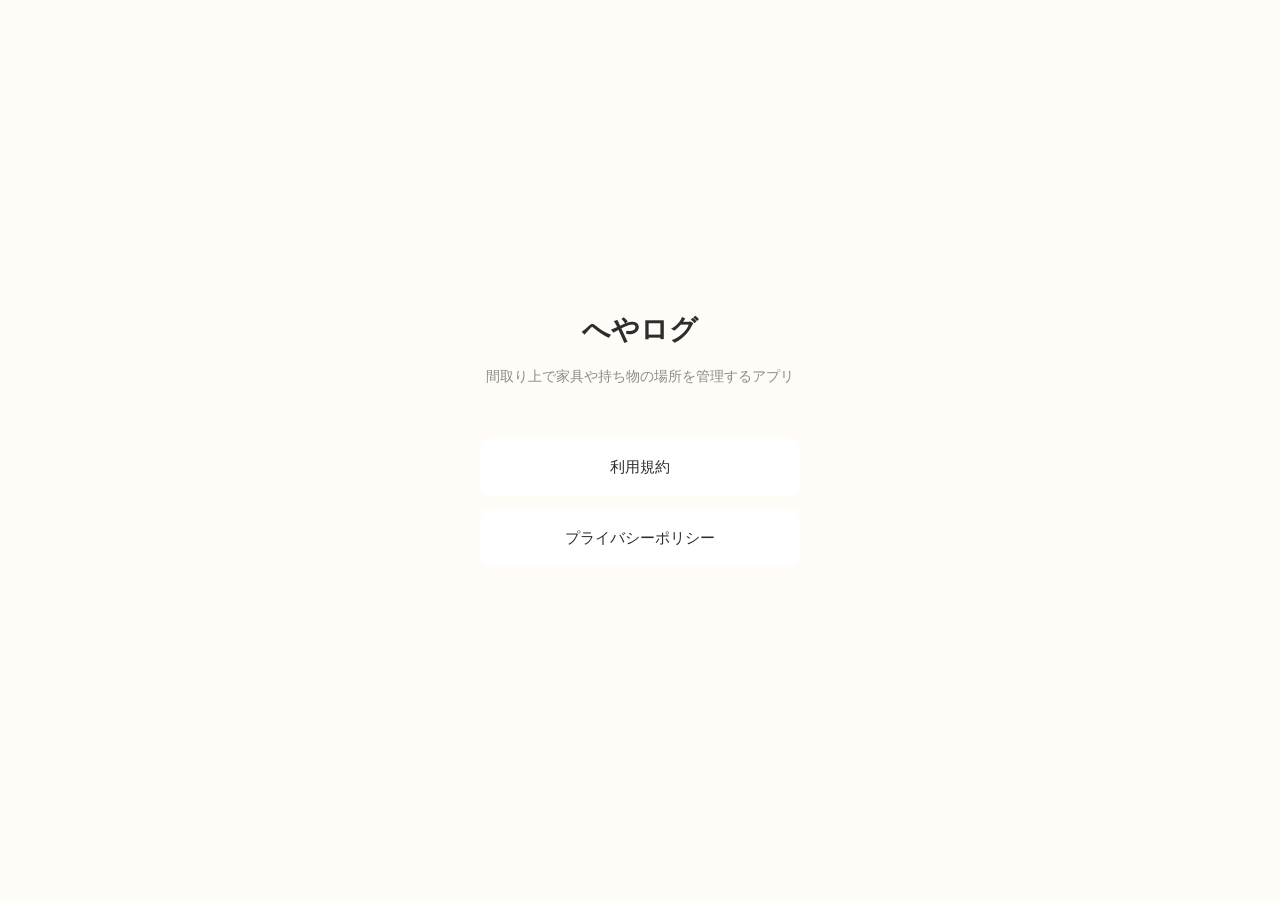
==== heyalog/index.html @ db989c56 "add privacy-policy&terms" ====
<!DOCTYPE html>
<html lang="ja">
<head>
  <meta charset="UTF-8">
  <meta name="viewport" content="width=device-width, initial-scale=1.0">
  <title>へやログ - 法的情報</title>
  <link rel="stylesheet" href="../style.css">
</head>
<body>
  <div class="index-container">
    <h1 class="app-name">へやログ</h1>
    <p class="app-description">間取り上で家具や持ち物の場所を管理するアプリ</p>
    <ul class="link-list">
      <li><a href="terms.html">利用規約</a></li>
      <li><a href="privacy-policy.html">プライバシーポリシー</a></li>
    </ul>
  </div>
</body>
</html>
---- style.css ----
* {
  margin: 0;
  padding: 0;
  box-sizing: border-box;
}

body {
  font-family: "Helvetica Neue", "Hiragino Sans", "Hiragino Kaku Gothic ProN", Meiryo, sans-serif;
  color: #2d2d2d;
  background-color: #fffbf7;
  line-height: 1.8;
  -webkit-font-smoothing: antialiased;
}

.container {
  max-width: 640px;
  margin: 0 auto;
  padding: 48px 24px 80px;
}

.back-link {
  display: inline-block;
  color: #8c8c8c;
  text-decoration: none;
  font-size: 14px;
  margin-bottom: 32px;
}

.back-link:hover {
  color: #e07a5f;
}

h1 {
  font-size: 24px;
  font-weight: 700;
  margin-bottom: 8px;
}

.last-updated {
  font-size: 13px;
  color: #8c8c8c;
  margin-bottom: 40px;
}

h2 {
  font-size: 18px;
  font-weight: 700;
  margin-top: 40px;
  margin-bottom: 12px;
  padding-bottom: 8px;
  border-bottom: 1px solid #f0ebe5;
}

h3 {
  font-size: 16px;
  font-weight: 700;
  margin-top: 24px;
  margin-bottom: 8px;
}

p {
  margin-bottom: 16px;
  font-size: 15px;
}

ul, ol {
  margin-bottom: 16px;
  padding-left: 24px;
}

li {
  margin-bottom: 6px;
  font-size: 15px;
}

a {
  color: #e07a5f;
  text-decoration: none;
}

a:hover {
  text-decoration: underline;
}

.contact-email {
  font-weight: 500;
}

/* index page */
.index-container {
  display: flex;
  flex-direction: column;
  align-items: center;
  justify-content: center;
  min-height: 100vh;
  padding: 24px;
  text-align: center;
}

.index-container .app-name {
  font-size: 28px;
  font-weight: 700;
  margin-bottom: 8px;
}

.index-container .app-description {
  font-size: 14px;
  color: #8c8c8c;
  margin-bottom: 48px;
}

.link-list {
  list-style: none;
  padding: 0;
  width: 100%;
  max-width: 320px;
}

.link-list li {
  margin-bottom: 12px;
}

.link-list a {
  display: block;
  padding: 16px;
  background-color: #fff;
  border-radius: 12px;
  color: #2d2d2d;
  font-size: 15px;
  font-weight: 500;
  transition: background-color 0.2s;
}

.link-list a:hover {
  background-color: #f8f3ee;
  text-decoration: none;
}
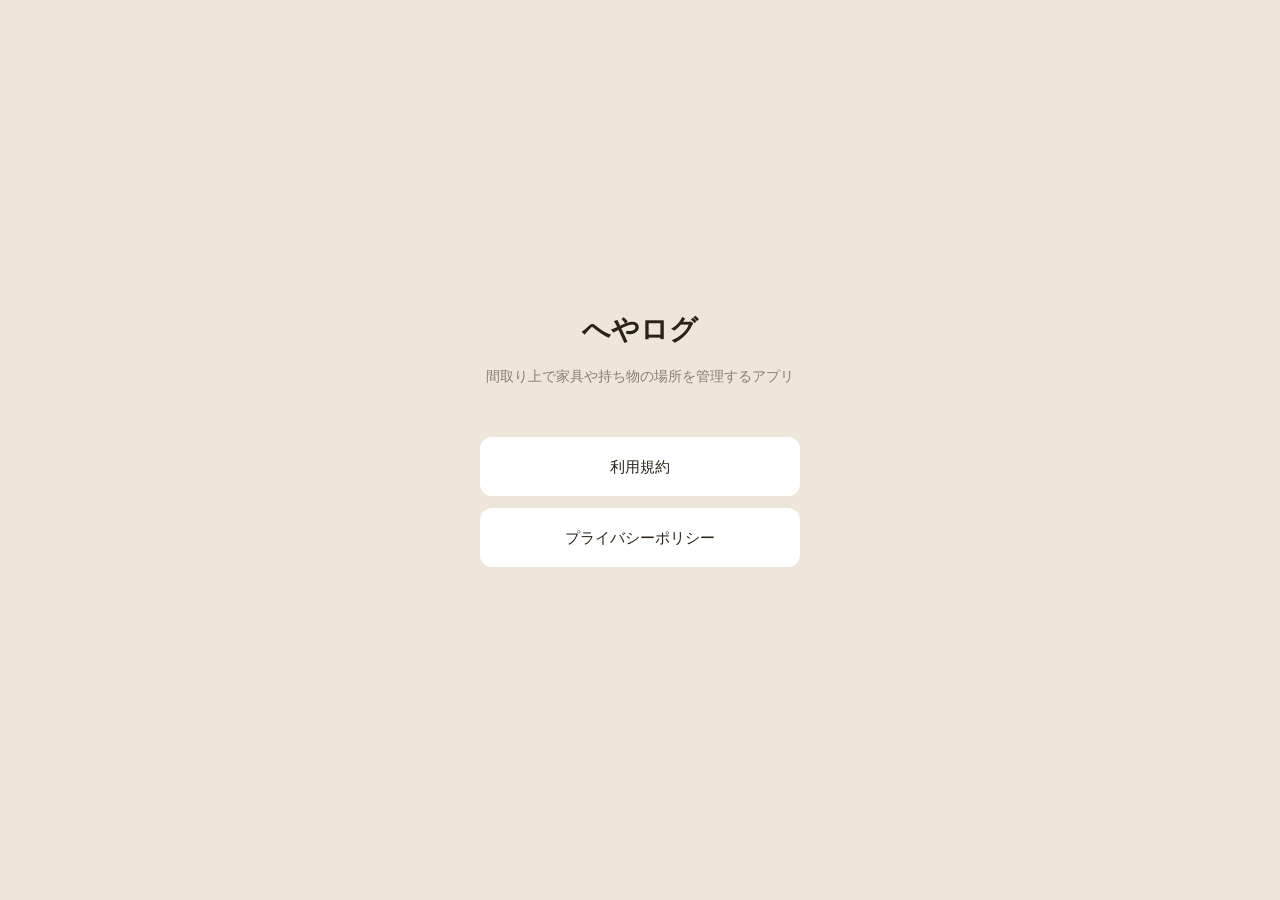
==== commit b3039709: "refactor" ====
--- a/heyalog/index.html
+++ b/heyalog/index.html
@@ -4,7 +4,7 @@
   <meta charset="UTF-8">
   <meta name="viewport" content="width=device-width, initial-scale=1.0">
   <title>へやログ - 法的情報</title>
-  <link rel="stylesheet" href="../style.css">
+  <link rel="stylesheet" href="style.css">
 </head>
 <body>
   <div class="index-container">
--- a/heyalog/style.css
+++ b/heyalog/style.css
@@ -0,0 +1,137 @@
+* {
+  margin: 0;
+  padding: 0;
+  box-sizing: border-box;
+}
+
+body {
+  font-family: "Helvetica Neue", "Hiragino Sans", "Hiragino Kaku Gothic ProN", Meiryo, sans-serif;
+  color: #2C2318;
+  background-color: #EFE6DB;
+  line-height: 1.8;
+  -webkit-font-smoothing: antialiased;
+}
+
+.container {
+  max-width: 640px;
+  margin: 0 auto;
+  padding: 48px 24px 80px;
+}
+
+.back-link {
+  display: inline-block;
+  color: #8C7E70;
+  text-decoration: none;
+  font-size: 14px;
+  margin-bottom: 32px;
+}
+
+.back-link:hover {
+  color: #785A38;
+}
+
+h1 {
+  font-size: 24px;
+  font-weight: 700;
+  margin-bottom: 8px;
+}
+
+.last-updated {
+  font-size: 13px;
+  color: #8C7E70;
+  margin-bottom: 40px;
+}
+
+h2 {
+  font-size: 18px;
+  font-weight: 700;
+  margin-top: 40px;
+  margin-bottom: 12px;
+  padding-bottom: 8px;
+  border-bottom: 1px solid #C9BBA9;
+}
+
+h3 {
+  font-size: 16px;
+  font-weight: 700;
+  margin-top: 24px;
+  margin-bottom: 8px;
+}
+
+p {
+  margin-bottom: 16px;
+  font-size: 15px;
+}
+
+ul, ol {
+  margin-bottom: 16px;
+  padding-left: 24px;
+}
+
+li {
+  margin-bottom: 6px;
+  font-size: 15px;
+}
+
+a {
+  color: #785A38;
+  text-decoration: none;
+}
+
+a:hover {
+  text-decoration: underline;
+}
+
+.contact-email {
+  font-weight: 500;
+}
+
+/* index page */
+.index-container {
+  display: flex;
+  flex-direction: column;
+  align-items: center;
+  justify-content: center;
+  min-height: 100vh;
+  padding: 24px;
+  text-align: center;
+}
+
+.index-container .app-name {
+  font-size: 28px;
+  font-weight: 700;
+  margin-bottom: 8px;
+}
+
+.index-container .app-description {
+  font-size: 14px;
+  color: #8C7E70;
+  margin-bottom: 48px;
+}
+
+.link-list {
+  list-style: none;
+  padding: 0;
+  width: 100%;
+  max-width: 320px;
+}
+
+.link-list li {
+  margin-bottom: 12px;
+}
+
+.link-list a {
+  display: block;
+  padding: 16px;
+  background-color: #FFFFFF;
+  border-radius: 12px;
+  color: #2C2318;
+  font-size: 15px;
+  font-weight: 500;
+  transition: background-color 0.2s;
+}
+
+.link-list a:hover {
+  background-color: #E5DACF;
+  text-decoration: none;
+}
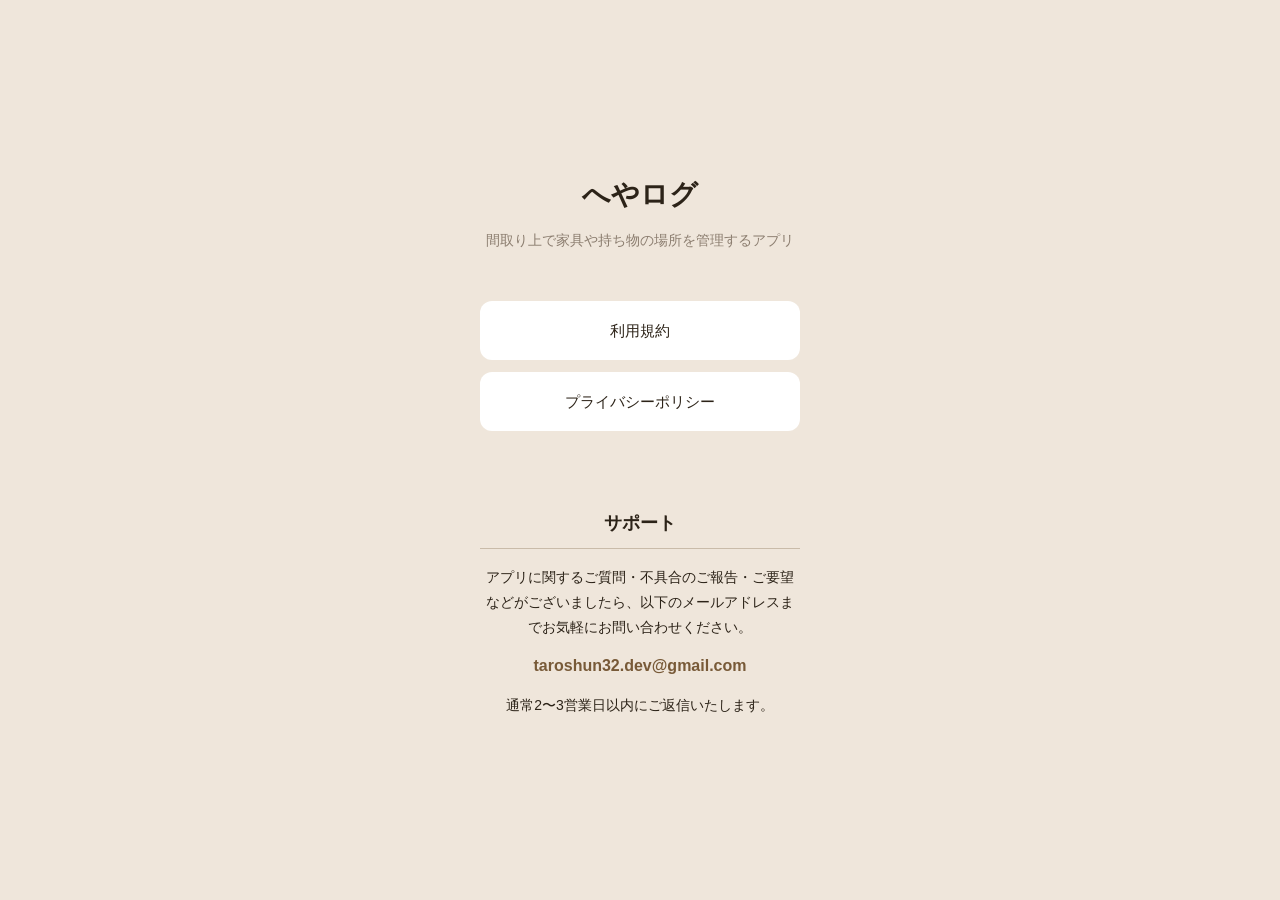
==== commit d3197b16: "update top" ====
--- a/heyalog/index.html
+++ b/heyalog/index.html
@@ -14,6 +14,13 @@
       <li><a href="terms.html">利用規約</a></li>
       <li><a href="privacy-policy.html">プライバシーポリシー</a></li>
     </ul>
+
+    <div class="support-section">
+      <h2>サポート</h2>
+      <p>アプリに関するご質問・不具合のご報告・ご要望などがございましたら、以下のメールアドレスまでお気軽にお問い合わせください。</p>
+      <p class="support-email"><a href="mailto:taroshun32.dev@gmail.com">taroshun32.dev@gmail.com</a></p>
+      <p class="support-note">通常2〜3営業日以内にご返信いたします。</p>
+    </div>
   </div>
 </body>
 </html>
--- a/heyalog/style.css
+++ b/heyalog/style.css
@@ -135,3 +135,37 @@
   background-color: #E5DACF;
   text-decoration: none;
 }
+
+/* support section */
+.support-section {
+  margin-top: 48px;
+  width: 100%;
+  max-width: 320px;
+  text-align: center;
+}
+
+.support-section h2 {
+  font-size: 18px;
+  font-weight: 700;
+  margin-top: 0;
+  margin-bottom: 16px;
+  padding-bottom: 8px;
+  border-bottom: 1px solid #C9BBA9;
+}
+
+.support-section p {
+  font-size: 14px;
+  color: #2C2318;
+  margin-bottom: 12px;
+}
+
+.support-email a {
+  font-size: 16px;
+  font-weight: 600;
+  color: #785A38;
+}
+
+.support-note {
+  font-size: 13px;
+  color: #8C7E70;
+}
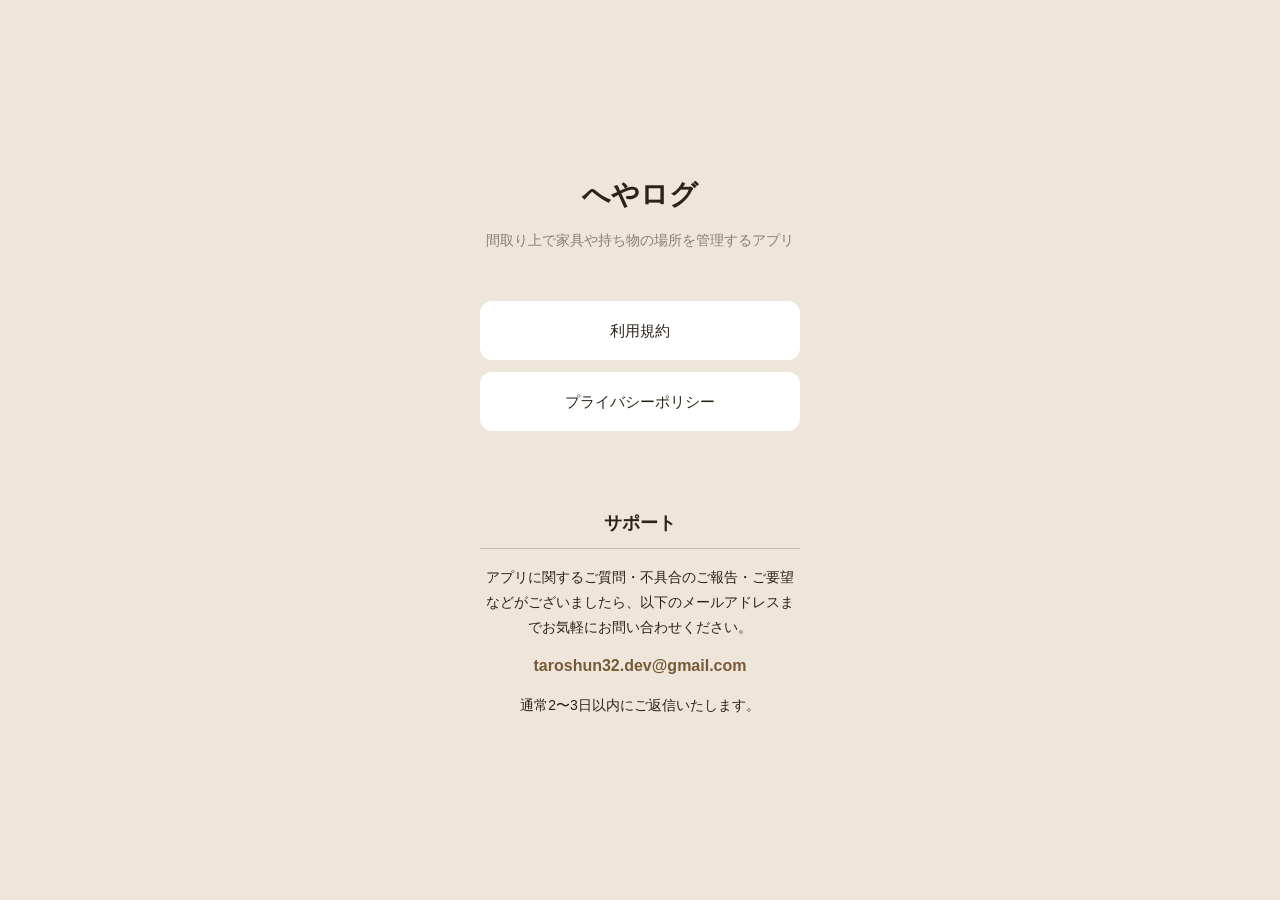
==== commit 841b22db: "update support-note:" ====
--- a/heyalog/index.html
+++ b/heyalog/index.html
@@ -19,7 +19,7 @@
       <h2>サポート</h2>
       <p>アプリに関するご質問・不具合のご報告・ご要望などがございましたら、以下のメールアドレスまでお気軽にお問い合わせください。</p>
       <p class="support-email"><a href="mailto:taroshun32.dev@gmail.com">taroshun32.dev@gmail.com</a></p>
-      <p class="support-note">通常2〜3営業日以内にご返信いたします。</p>
+      <p class="support-note">通常2〜3日以内にご返信いたします。</p>
     </div>
   </div>
 </body>
